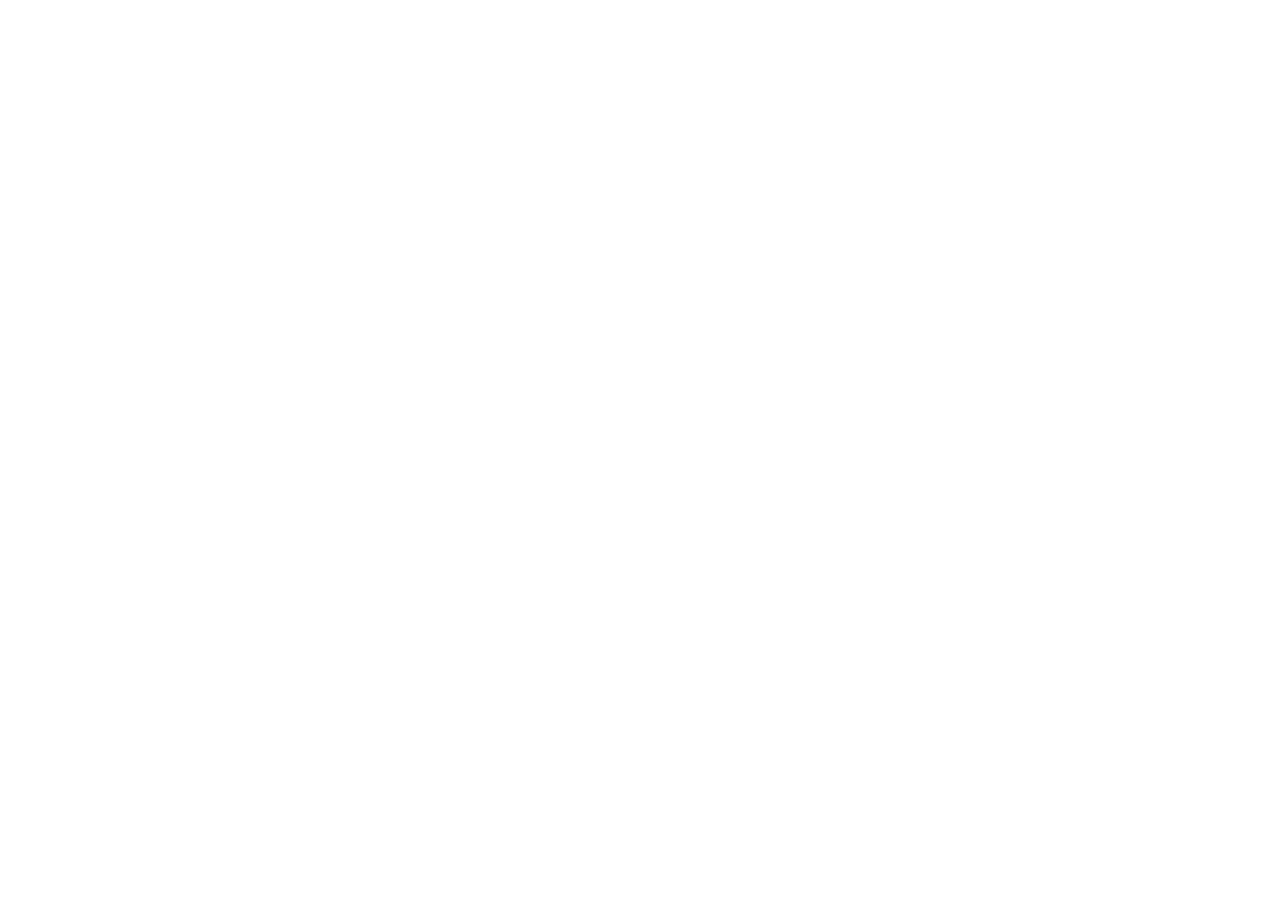
==== index.html @ d931a8e6 "Added some structure.." ====
<!DOCTYPE html>
<html lang="fi" dir="ltr">
<head>
    <meta charset="UTF-8">
    <meta name="viewport" content="width=device-width, initial-scale=1.0">
    <title>Celestial Stars Cheer Team</title>
</head>
<body>
    <main class="grid-main">

      <header class="grid-pic">
      </header>

      <nav class="grid-nav">
      </nav>

      <section class="grid-content">
      </section>

      <footer class="grid-footer">
      </footer>

    </main>
</body>
</html>
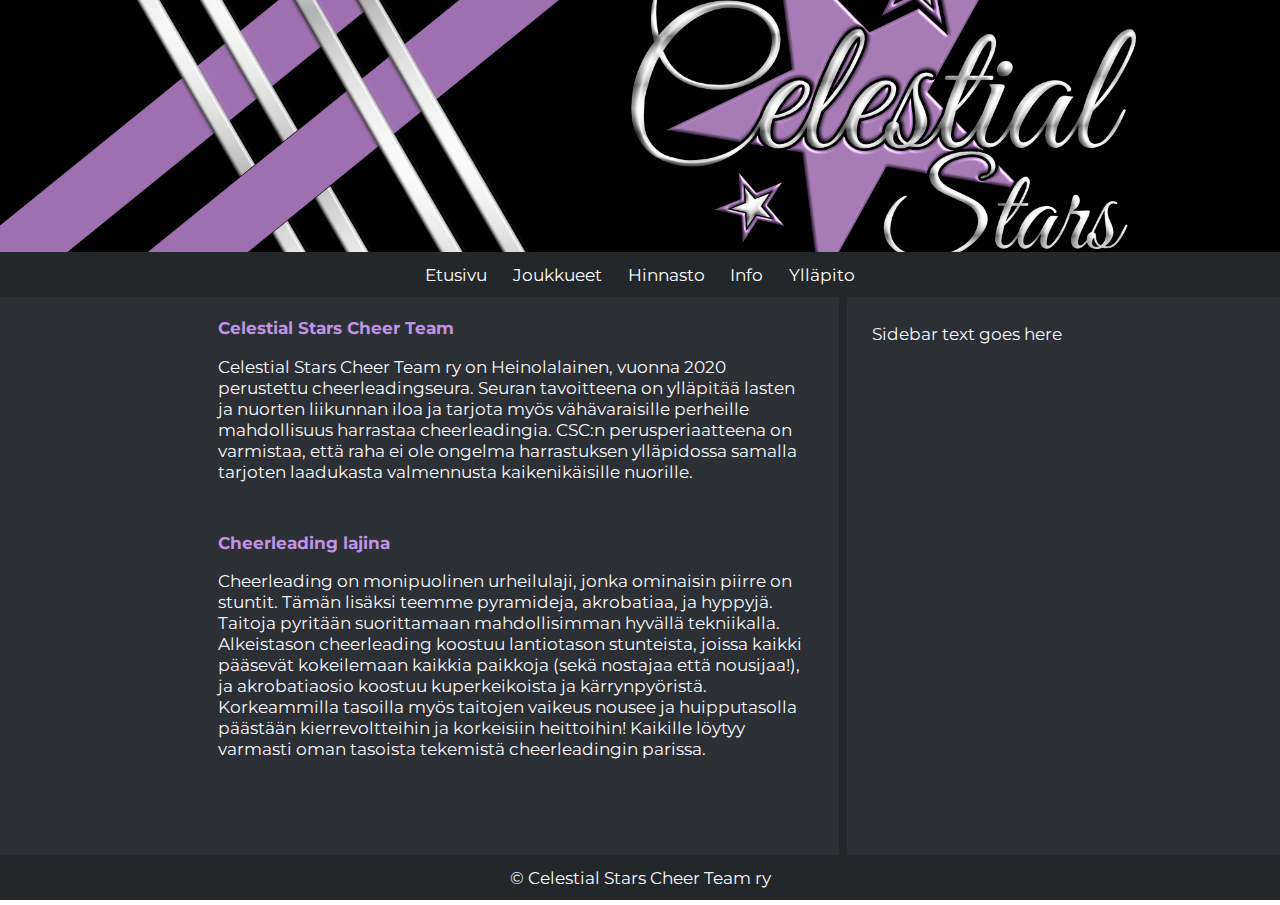
==== commit fd2700a7: "Added literally the whole website" ====
--- a/index.html
+++ b/index.html
@@ -4,20 +4,46 @@
     <meta charset="UTF-8">
     <meta name="viewport" content="width=device-width, initial-scale=1.0">
     <title>Celestial Stars Cheer Team</title>
+    <link rel="stylesheet" type="text/css" href="styles.css">
+    <link href="https://fonts.googleapis.com/css2?family=Montserrat&display=swap" rel="stylesheet">
 </head>
 <body>
     <main class="grid-main">
 
-      <header class="grid-pic">
-      </header>
+      <header class="grid-pic"></header>
 
       <nav class="grid-nav">
+        <a class="nav-link" href="index.html">Etusivu</a>
+        <a class="nav-link" href="teams.html">Joukkueet</a>
+        <a class="nav-link" href="pricing.html">Hinnasto</a>
+        <a class="nav-link" href="info.html">Info</a>
+        <a class="nav-link" href="board.html">Ylläpito</a>
       </nav>
 
       <section class="grid-content">
+            <aside class="aside-left"></aside>
+            <aside class="aside-right"></aside>
+        <section class="center">
+            <article>
+                <h1>Celestial Stars Cheer Team</h1>
+                <p>Celestial Stars Cheer Team ry on Heinolalainen, vuonna 2020 perustettu cheerleadingseura. Seuran tavoitteena on ylläpitää lasten ja nuorten liikunnan iloa ja tarjota myös vähävaraisille perheille mahdollisuus harrastaa cheerleadingia. CSC:n perusperiaatteena on varmistaa, että raha ei ole ongelma harrastuksen ylläpidossa samalla tarjoten laadukasta valmennusta kaikenikäisille nuorille.</p>
+            </article>
+
+            <article>
+                <h1>Cheerleading lajina</h1>
+                <p>Cheerleading on monipuolinen urheilulaji, jonka ominaisin piirre on stuntit. Tämän lisäksi teemme pyramideja, akrobatiaa, ja hyppyjä. Taitoja pyritään suorittamaan mahdollisimman hyvällä tekniikalla. Alkeistason cheerleading koostuu lantiotason stunteista, joissa kaikki pääsevät kokeilemaan kaikkia paikkoja (sekä nostajaa että nousijaa!), ja akrobatiaosio koostuu kuperkeikoista ja kärrynpyöristä. Korkeammilla tasoilla myös taitojen vaikeus nousee ja huipputasolla päästään kierrevoltteihin ja korkeisiin heittoihin! Kaikille löytyy varmasti oman tasoista tekemistä cheerleadingin parissa.</p>
+            </article>
+
+            <div class="center-side-left">
+                <p>Sidebar text goes here</p>
+            </div>
+        </section>
       </section>
 
       <footer class="grid-footer">
+          <div class="footer">
+              <p>© Celestial Stars Cheer Team ry</p>
+          </div>
       </footer>
 
     </main>
--- a/styles.css
+++ b/styles.css
@@ -0,0 +1,138 @@
+/*
+Accent color: #BF94E4
+Background: #2C2F33
+Navbar: #23272A
+Text: #F8F8FF
+*/
+* {
+    box-sizing: border-box;
+    font-family: 'Montserrat', sans-serif;
+    font-size: 1.9vh;
+    color: #F8F8FF;
+}
+body {
+    margin: 0;
+}
+.grid-main {
+    display: grid;
+    grid-template-columns: 100%;
+    grid-template-rows: 28vh 5vh auto 5vh;
+    background-color: #2C2F33;
+    height: 100vh;
+}
+h1, h2, a {
+    color: #BF94E4;
+}
+/* Header pic */
+.grid-pic {
+    align-content: center;
+    background-image: url(assets/header.png);
+    background-size: cover;
+    background-position: center;
+    grid-row: 1;
+    display: grid;
+    text-align: center;
+}
+/* Navbar */
+.grid-nav {
+    align-content: center;
+    background: #23272A;
+    display: grid;
+    grid-row: 2;
+    grid-template-columns: auto auto auto auto auto;
+    justify-content: center;
+    text-align: center;
+}
+.nav-link {
+    color: #FFFFFF;
+    display: grid;
+    padding: 0 1vw;
+    text-decoration: none;
+    height: 100%;
+    width: 100%;
+}
+.nav-link:hover {
+    color: #BF94E4;
+}
+/* Content grid */
+.grid-content {
+    display: grid;
+    grid-row: 3;
+    grid-template-columns: 15% 70% 15%;
+    grid-template-rows: auto;
+    grid-auto-flow: column;
+    background-color: #2C2F33;
+}
+.aside-left {
+    grid-column: 1;
+    grid-row: 1 / 6;
+}
+.aside-right {
+    grid-column: 3;
+    grid-row: 1 / 6;
+}
+.center {
+    display: grid;
+    grid-column: 2;
+    grid-row: 1 / 6;
+    grid-template-columns: auto 3fr auto;
+    grid-template-rows: auto;
+}
+.center article {
+    grid-column: 2;
+    padding: 1vh 2vw;
+    text-align: left;
+}
+.center-side-right {
+    border-right: 0.5em solid #23272A;
+    grid-column: 1;
+    grid-row: 1 / 20;
+    padding: 1vh 2vw;
+    text-align: left;
+}
+.center-side-left {
+    border-left: 0.5em solid #23272A;
+    grid-column: 3;
+    grid-row: 1 / 20;
+    padding: 1vh 2vw;
+    text-align: left;
+}
+dt a, dd a {
+    text-decoration: none;
+}
+/* Footer */
+.grid-footer {
+    align-content: center;
+    background-color: #23272A;
+    display: grid;
+    grid-row: 4;
+    text-align: center;
+    text-decoration: none;
+}
+/* Media queries */
+@media only screen and (orientation: portrait) and (max-width: 425px) {
+    .grid-content {
+        grid-template-columns: 15% 70% 15%;
+    }
+    .center-side-left {
+        display: none;
+    }
+    .center-side-right {
+        display: none;
+    }
+}
+@media only screen and (orientation: landscape) and (min-width: 768px) {
+    .grid-content {
+        grid-template-columns: 15% 70% 15%;
+     }
+}
+@media only screen and (orientation: landscape) and (min-width: 1024px) {
+    .grid-content {
+        grid-template-columns: 15% 70% 15%;
+    }
+}
+@media only screen and (orientation: landscape) and (min-width: 1440px) {
+    .grid-content {
+        grid-template-columns: 25% 50% 25%;
+    }
+}
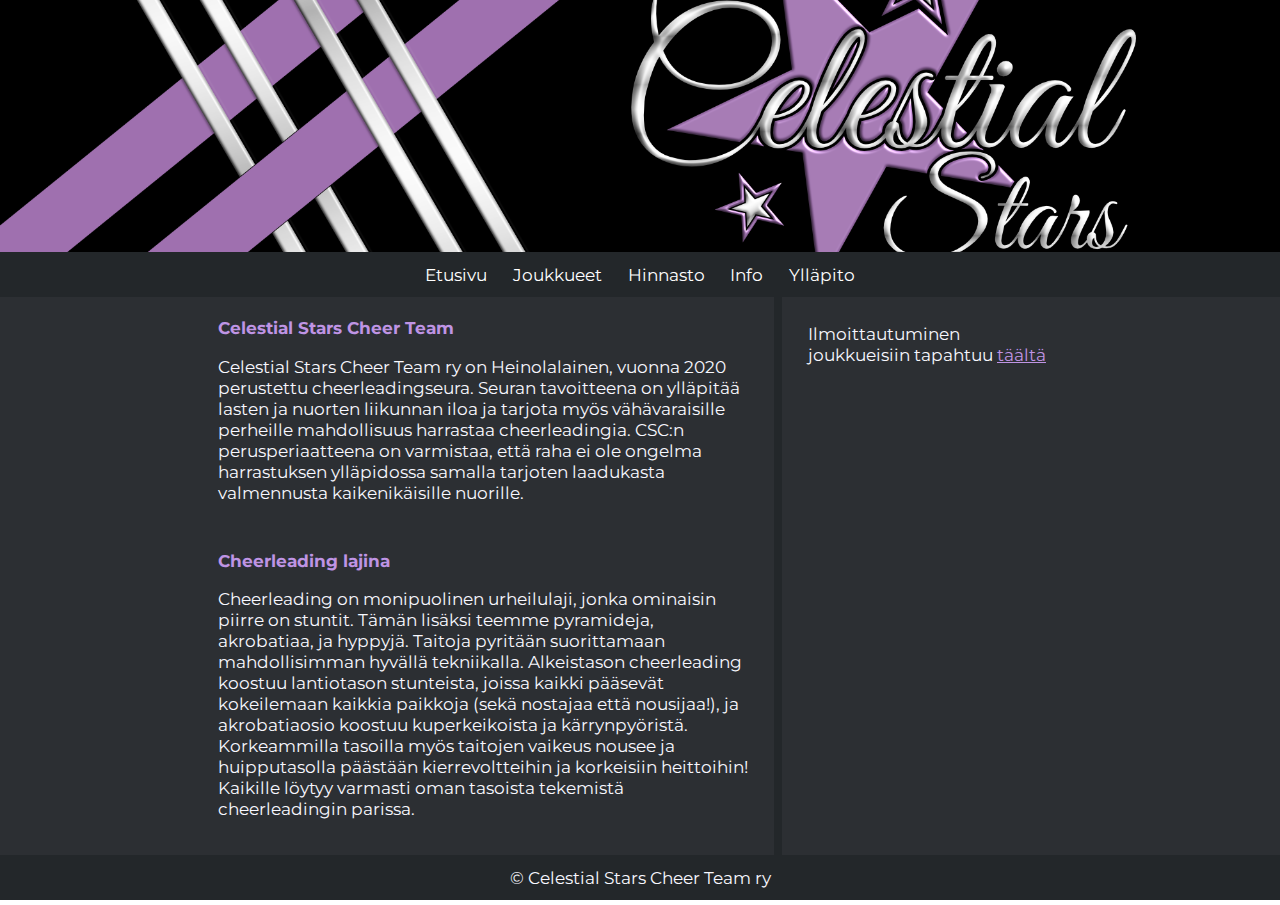
==== commit b4c9180b: "Added a link to front page side panel" ====
--- a/index.html
+++ b/index.html
@@ -35,7 +35,7 @@
             </article>
 
             <div class="center-side-left">
-                <p>Sidebar text goes here</p>
+                <p>Ilmoittautuminen joukkueisiin tapahtuu <a href="https://www.flomembers.com/celestial-stars/members/application/createApplication?_lang=fi">täältä</a></p>
             </div>
         </section>
       </section>
--- a/styles.css
+++ b/styles.css
@@ -75,7 +75,7 @@
     display: grid;
     grid-column: 2;
     grid-row: 1 / 6;
-    grid-template-columns: auto 3fr auto;
+    grid-template-columns: auto 65% auto;
     grid-template-rows: auto;
 }
 .center article {
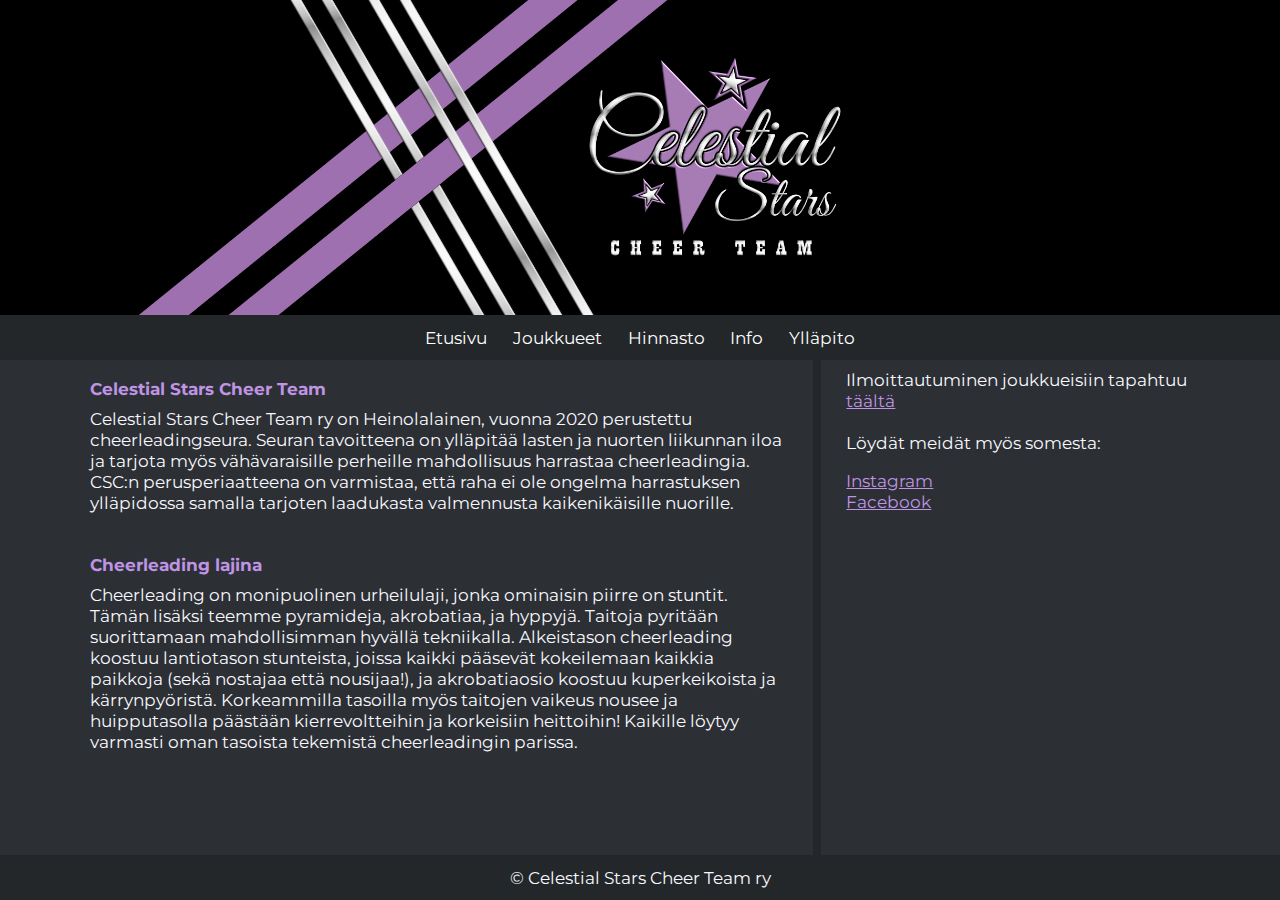
==== commit 33a3d650: "Added links to front page" ====
--- a/index.html
+++ b/index.html
@@ -36,6 +36,12 @@
 
             <div class="center-side-left">
                 <p>Ilmoittautuminen joukkueisiin tapahtuu <a href="https://www.flomembers.com/celestial-stars/members/application/createApplication?_lang=fi">täältä</a></p>
+                <p><br>Löydät meidät myös somesta:
+                    <dl>
+                        <dl><a href="https://www.instagram.com/celestialstarscheerteam/">Instagram</a></dl>
+                        <dl><a href="https://www.facebook.com/celestialstarscheerteam/">Facebook</a></dl>
+                    </dl>
+                </p>
             </div>
         </section>
       </section>
--- a/styles.css
+++ b/styles.css
@@ -13,15 +13,26 @@
 body {
     margin: 0;
 }
+h1, h2, h3 {
+    color: #BF94E4;
+    margin: 0 0 1vh;
+}
+a {
+    color: #BF94E4;
+}
+p {
+    margin: 0;
+}
+dt {
+    margin: 1vh 0;
+}
+/* Main grid */
 .grid-main {
     display: grid;
     grid-template-columns: 100%;
-    grid-template-rows: 28vh 5vh auto 5vh;
-    background-color: #2C2F33;
+    grid-template-rows: 35vh 5vh auto 5vh;
+    background-color: #23272A;
     height: 100vh;
-}
-h1, h2, a {
-    color: #BF94E4;
 }
 /* Header pic */
 .grid-pic {
@@ -32,6 +43,7 @@
     grid-row: 1;
     display: grid;
     text-align: center;
+    background-color: #23272A;
 }
 /* Navbar */
 .grid-nav {
@@ -77,10 +89,11 @@
     grid-row: 1 / 6;
     grid-template-columns: auto 65% auto;
     grid-template-rows: auto;
+    background-color: #2C2F33;
 }
 .center article {
     grid-column: 2;
-    padding: 1vh 2vw;
+    padding: 2vh 2vw;
     text-align: left;
 }
 .center-side-right {
@@ -109,26 +122,26 @@
     text-align: center;
     text-decoration: none;
 }
+footer div {
+    background-color: #23272A;
+}
 /* Media queries */
 @media only screen and (orientation: portrait) and (max-width: 425px) {
     .grid-content {
-        grid-template-columns: 15% 70% 15%;
+        grid-template-columns: 0% 100% 0%;
     }
-    .center-side-left {
-        display: none;
-    }
-    .center-side-right {
+    .center-side-left, .center-side-right {
         display: none;
     }
 }
-@media only screen and (orientation: landscape) and (min-width: 768px) {
+@media only screen and (min-width: 768px) {
     .grid-content {
-        grid-template-columns: 15% 70% 15%;
+        grid-template-columns: 5% 90% 5%;
      }
 }
 @media only screen and (orientation: landscape) and (min-width: 1024px) {
     .grid-content {
-        grid-template-columns: 15% 70% 15%;
+        grid-template-columns: 5% 90% 5%;
     }
 }
 @media only screen and (orientation: landscape) and (min-width: 1440px) {
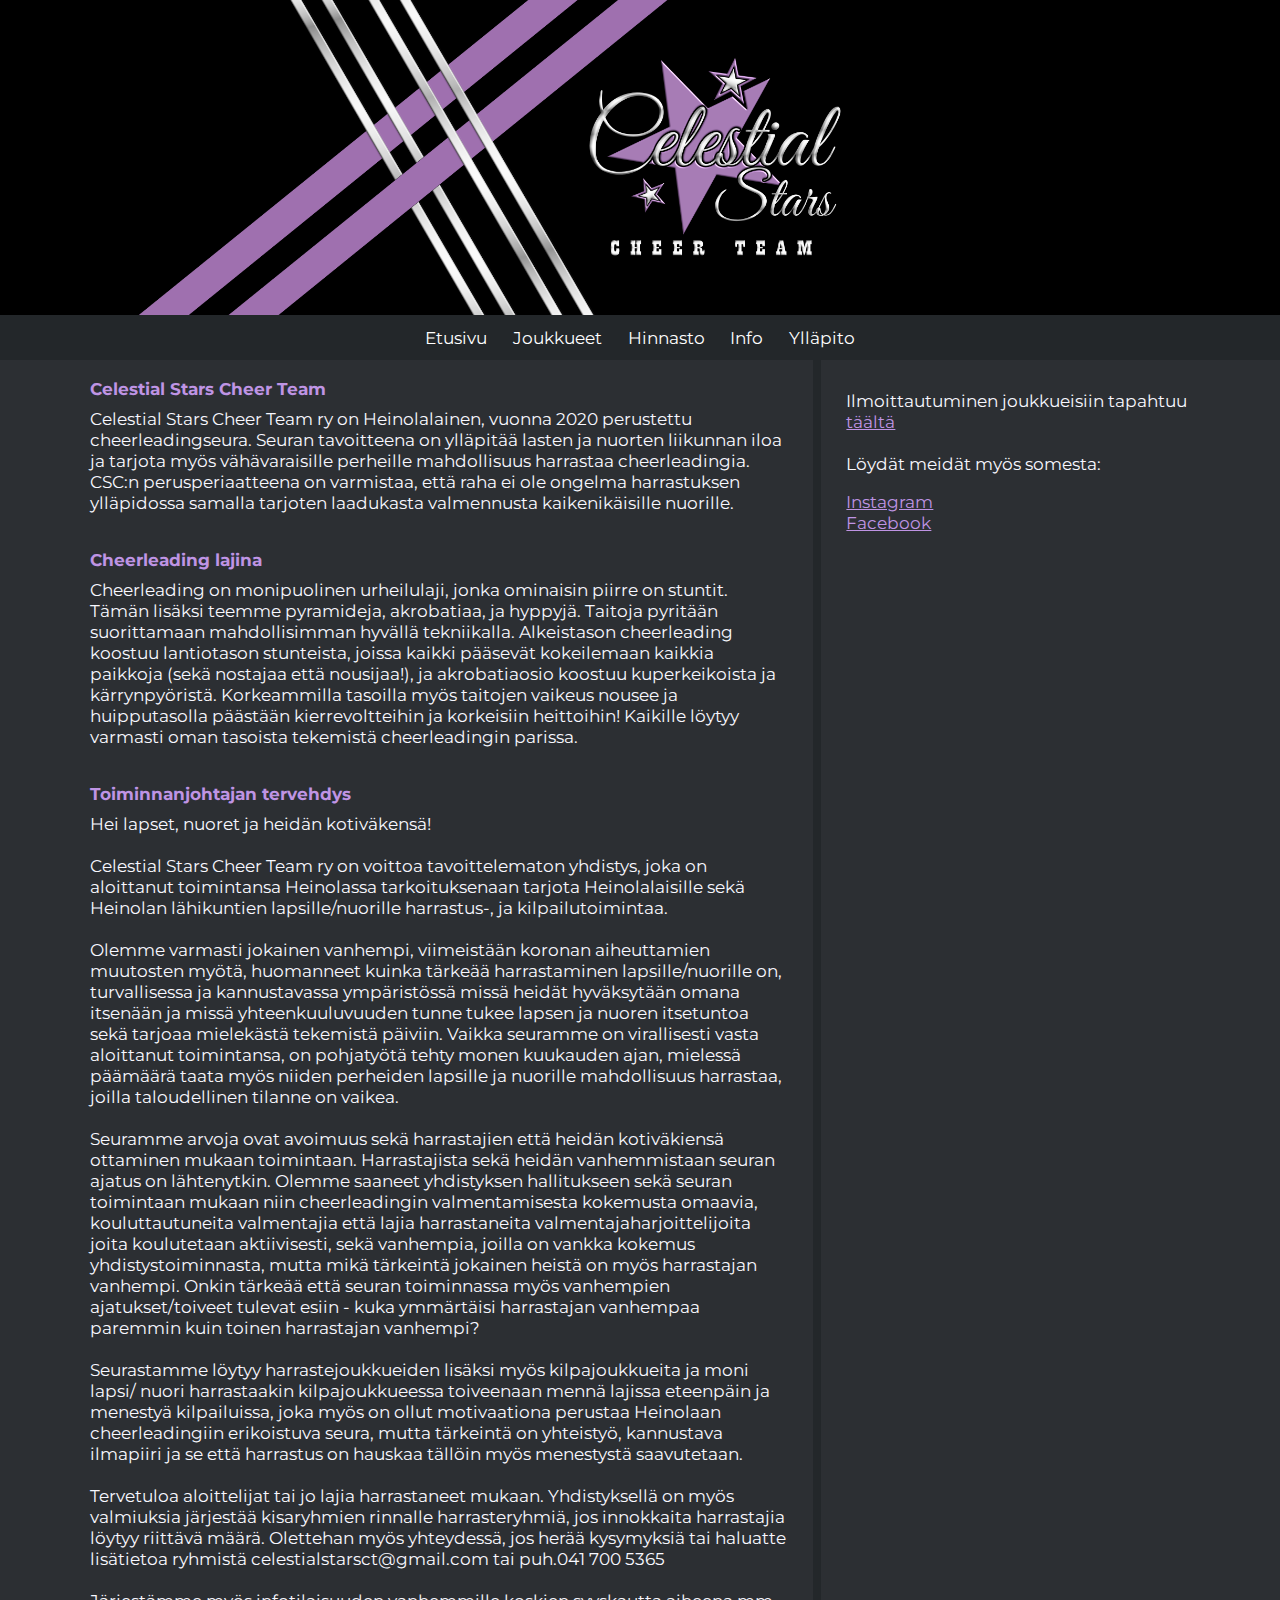
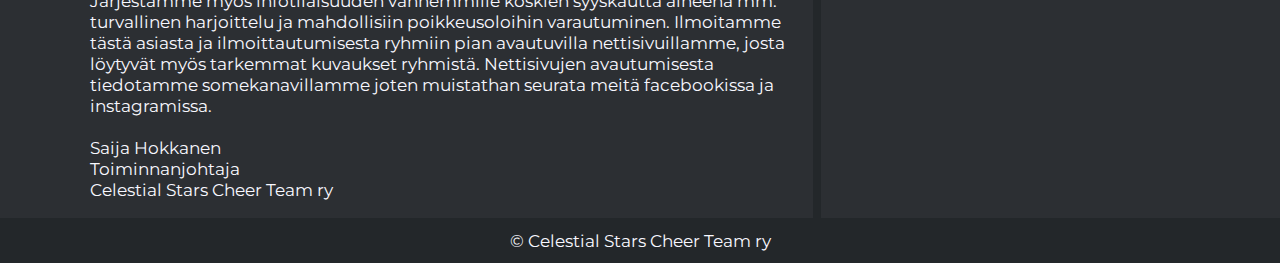
==== commit 901f37f0: "Greetings, fellows" ====
--- a/index.html
+++ b/index.html
@@ -34,8 +34,27 @@
                 <p>Cheerleading on monipuolinen urheilulaji, jonka ominaisin piirre on stuntit. Tämän lisäksi teemme pyramideja, akrobatiaa, ja hyppyjä. Taitoja pyritään suorittamaan mahdollisimman hyvällä tekniikalla. Alkeistason cheerleading koostuu lantiotason stunteista, joissa kaikki pääsevät kokeilemaan kaikkia paikkoja (sekä nostajaa että nousijaa!), ja akrobatiaosio koostuu kuperkeikoista ja kärrynpyöristä. Korkeammilla tasoilla myös taitojen vaikeus nousee ja huipputasolla päästään kierrevoltteihin ja korkeisiin heittoihin! Kaikille löytyy varmasti oman tasoista tekemistä cheerleadingin parissa.</p>
             </article>
 
+            <article>
+                <h1>Toiminnanjohtajan tervehdys</h1>
+                <p>Hei lapset, nuoret ja heidän kotiväkensä!
+                  <br><br>Celestial Stars Cheer Team ry on voittoa tavoittelematon yhdistys, joka on aloittanut toimintansa Heinolassa tarkoituksenaan tarjota Heinolalaisille sekä Heinolan lähikuntien lapsille/nuorille harrastus-, ja kilpailutoimintaa.
+                </p>
+                <p><br>Olemme varmasti jokainen vanhempi, viimeistään koronan aiheuttamien muutosten myötä, huomanneet kuinka tärkeää harrastaminen lapsille/nuorille on, turvallisessa ja kannustavassa ympäristössä missä heidät hyväksytään omana itsenään ja missä yhteenkuuluvuuden tunne tukee lapsen ja nuoren itsetuntoa sekä tarjoaa mielekästä tekemistä päiviin. Vaikka seuramme on virallisesti vasta aloittanut toimintansa, on pohjatyötä tehty monen kuukauden ajan, mielessä päämäärä taata myös niiden perheiden lapsille ja nuorille mahdollisuus harrastaa, joilla taloudellinen tilanne on vaikea.
+                </p>
+                <p><br>Seuramme arvoja ovat avoimuus sekä harrastajien että heidän kotiväkiensä ottaminen mukaan toimintaan. Harrastajista sekä heidän vanhemmistaan seuran ajatus on lähtenytkin. Olemme saaneet yhdistyksen hallitukseen sekä seuran toimintaan mukaan niin cheerleadingin valmentamisesta kokemusta omaavia, kouluttautuneita valmentajia että lajia harrastaneita valmentajaharjoittelijoita joita koulutetaan aktiivisesti, sekä vanhempia, joilla on vankka kokemus yhdistystoiminnasta, mutta mikä tärkeintä jokainen heistä on myös harrastajan vanhempi. Onkin tärkeää että seuran toiminnassa myös vanhempien ajatukset/toiveet tulevat esiin - kuka ymmärtäisi harrastajan vanhempaa paremmin kuin toinen harrastajan vanhempi?
+                </p>
+                <p><br>Seurastamme löytyy harrastejoukkueiden lisäksi myös kilpajoukkueita ja moni lapsi/ nuori harrastaakin kilpajoukkueessa toiveenaan mennä lajissa eteenpäin ja menestyä kilpailuissa, joka myös on ollut motivaationa perustaa Heinolaan cheerleadingiin erikoistuva seura, mutta tärkeintä on yhteistyö, kannustava ilmapiiri ja se että harrastus on hauskaa tällöin myös menestystä saavutetaan.
+                </p>
+                <p><br>Tervetuloa aloittelijat tai jo lajia harrastaneet mukaan. Yhdistyksellä on myös valmiuksia järjestää kisaryhmien rinnalle harrasteryhmiä, jos innokkaita harrastajia löytyy riittävä määrä. Olettehan myös yhteydessä, jos herää kysymyksiä tai haluatte lisätietoa ryhmistä celestialstarsct@gmail.com tai puh.041 700 5365
+                </p>
+                <p><br>Järjestämme myös infotilaisuuden vanhemmille koskien syyskautta aiheena mm. turvallinen harjoittelu ja mahdollisiin poikkeusoloihin varautuminen. Ilmoitamme tästä asiasta ja ilmoittautumisesta ryhmiin pian avautuvilla nettisivuillamme, josta löytyvät myös tarkemmat kuvaukset ryhmistä. Nettisivujen avautumisesta tiedotamme somekanavillamme joten muistathan seurata meitä facebookissa ja instagramissa.
+                </p>
+                <p><br>Saija Hokkanen <br> Toiminnanjohtaja <br> Celestial Stars Cheer Team ry
+                </p>
+            </article>
+
             <div class="center-side-left">
-                <p>Ilmoittautuminen joukkueisiin tapahtuu <a href="https://www.flomembers.com/celestial-stars/members/application/createApplication?_lang=fi">täältä</a></p>
+                <p><br>Ilmoittautuminen joukkueisiin tapahtuu <a href="https://www.flomembers.com/celestial-stars/members/application/createApplication?_lang=fi">täältä</a></p>
                 <p><br>Löydät meidät myös somesta:
                     <dl>
                         <dl><a href="https://www.instagram.com/celestialstarscheerteam/">Instagram</a></dl>
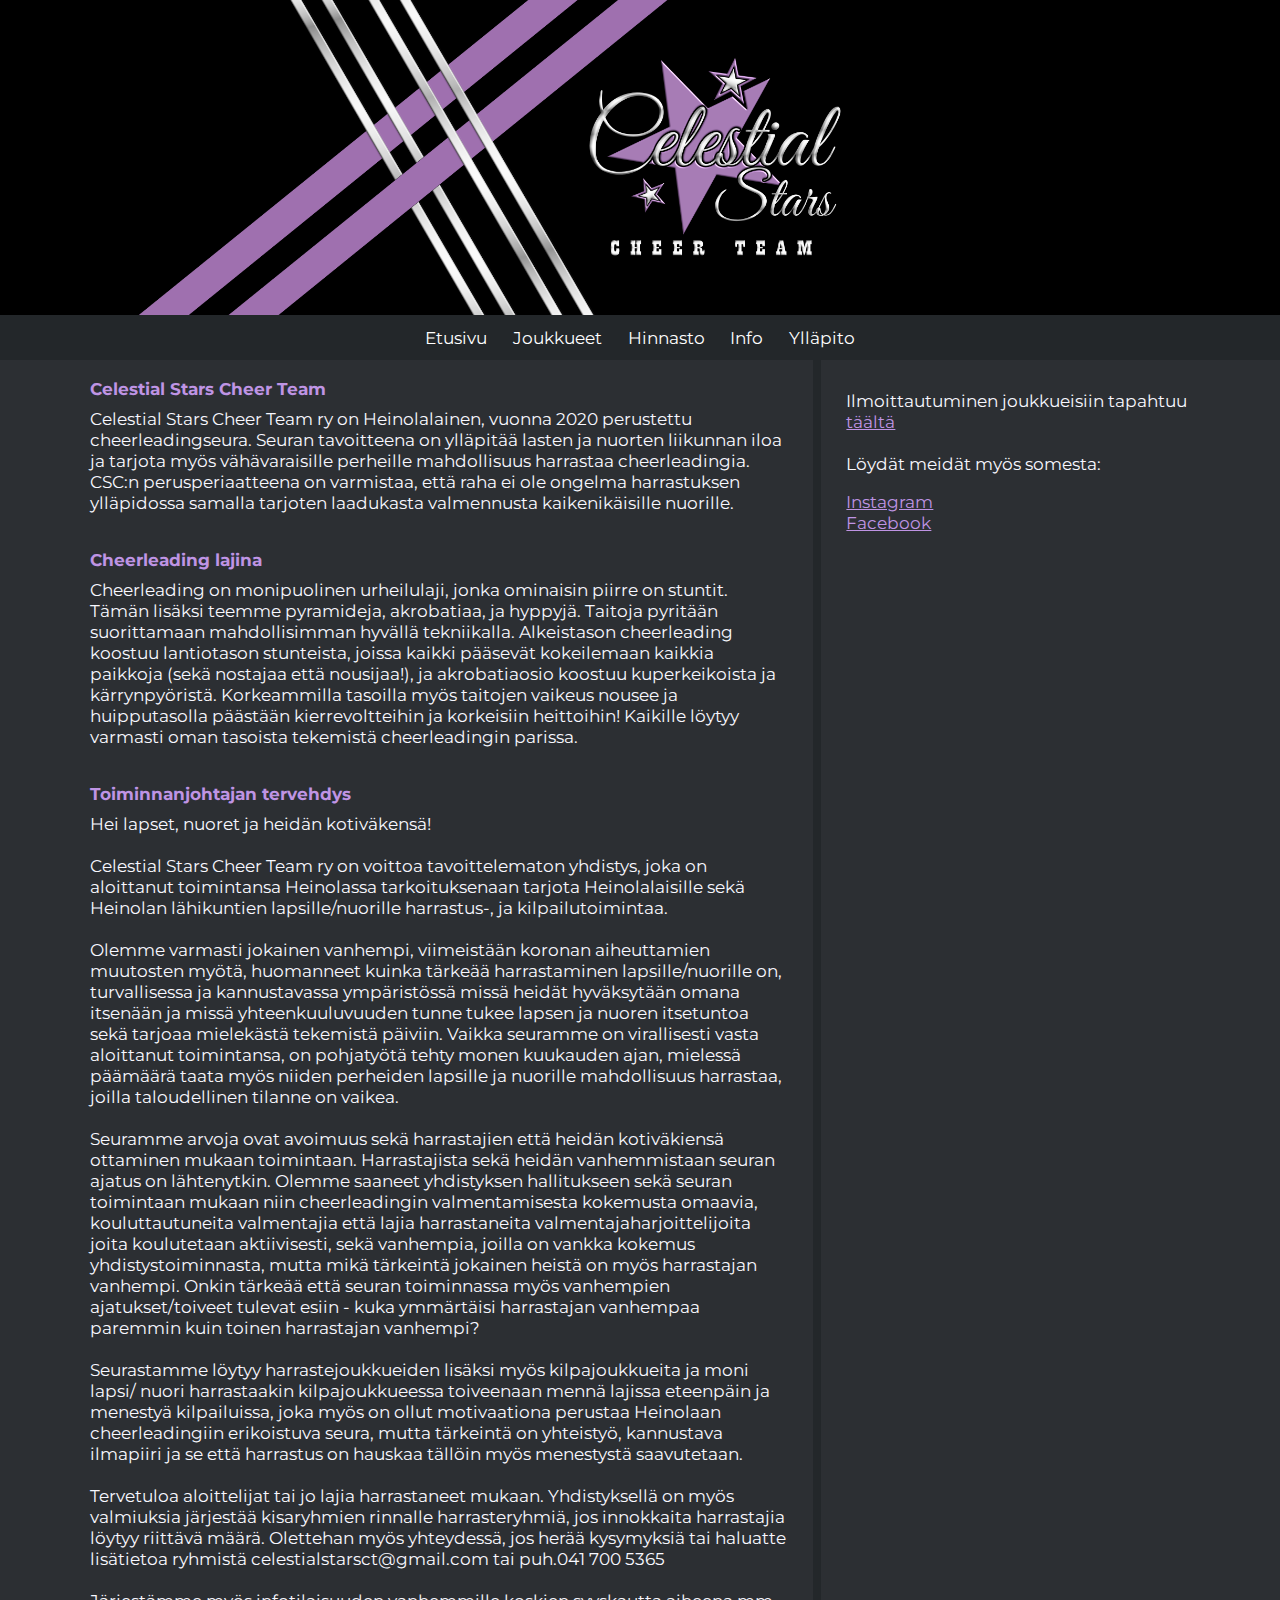
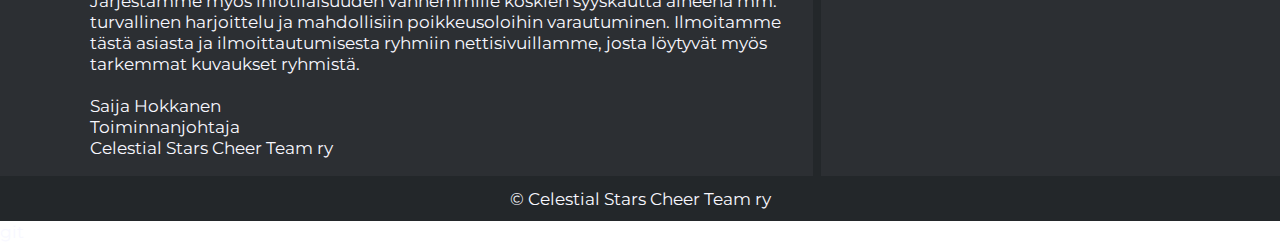
==== commit 7620db97: "Fixed typos and brainfarts" ====
--- a/index.html
+++ b/index.html
@@ -19,35 +19,55 @@
         <a class="nav-link" href="info.html">Info</a>
         <a class="nav-link" href="board.html">Ylläpito</a>
       </nav>
-
+git
       <section class="grid-content">
             <aside class="aside-left"></aside>
             <aside class="aside-right"></aside>
         <section class="center">
             <article>
                 <h1>Celestial Stars Cheer Team</h1>
-                <p>Celestial Stars Cheer Team ry on Heinolalainen, vuonna 2020 perustettu cheerleadingseura. Seuran tavoitteena on ylläpitää lasten ja nuorten liikunnan iloa ja tarjota myös vähävaraisille perheille mahdollisuus harrastaa cheerleadingia. CSC:n perusperiaatteena on varmistaa, että raha ei ole ongelma harrastuksen ylläpidossa samalla tarjoten laadukasta valmennusta kaikenikäisille nuorille.</p>
+                <p>Celestial Stars Cheer Team ry on Heinolalainen, vuonna 2020 perustettu cheerleadingseura. Seuran tavoitteena on ylläpitää lasten ja nuorten
+                  liikunnan iloa ja tarjota myös vähävaraisille perheille mahdollisuus harrastaa cheerleadingia. CSC:n perusperiaatteena on varmistaa, että raha ei
+                  ole ongelma harrastuksen ylläpidossa samalla tarjoten laadukasta valmennusta kaikenikäisille nuorille.</p>
             </article>
 
             <article>
                 <h1>Cheerleading lajina</h1>
-                <p>Cheerleading on monipuolinen urheilulaji, jonka ominaisin piirre on stuntit. Tämän lisäksi teemme pyramideja, akrobatiaa, ja hyppyjä. Taitoja pyritään suorittamaan mahdollisimman hyvällä tekniikalla. Alkeistason cheerleading koostuu lantiotason stunteista, joissa kaikki pääsevät kokeilemaan kaikkia paikkoja (sekä nostajaa että nousijaa!), ja akrobatiaosio koostuu kuperkeikoista ja kärrynpyöristä. Korkeammilla tasoilla myös taitojen vaikeus nousee ja huipputasolla päästään kierrevoltteihin ja korkeisiin heittoihin! Kaikille löytyy varmasti oman tasoista tekemistä cheerleadingin parissa.</p>
+                <p>Cheerleading on monipuolinen urheilulaji, jonka ominaisin piirre on stuntit. Tämän lisäksi teemme pyramideja, akrobatiaa, ja hyppyjä.
+                  Taitoja pyritään suorittamaan mahdollisimman hyvällä tekniikalla. Alkeistason cheerleading koostuu lantiotason stunteista, joissa kaikki pääsevät
+                  kokeilemaan kaikkia paikkoja (sekä nostajaa että nousijaa!), ja akrobatiaosio koostuu kuperkeikoista ja kärrynpyöristä. Korkeammilla tasoilla myös
+                  taitojen vaikeus nousee ja huipputasolla päästään kierrevoltteihin ja korkeisiin heittoihin! Kaikille löytyy varmasti oman tasoista tekemistä
+                  cheerleadingin parissa.</p>
             </article>
 
             <article>
                 <h1>Toiminnanjohtajan tervehdys</h1>
                 <p>Hei lapset, nuoret ja heidän kotiväkensä!
-                  <br><br>Celestial Stars Cheer Team ry on voittoa tavoittelematon yhdistys, joka on aloittanut toimintansa Heinolassa tarkoituksenaan tarjota Heinolalaisille sekä Heinolan lähikuntien lapsille/nuorille harrastus-, ja kilpailutoimintaa.
+                  <br><br>Celestial Stars Cheer Team ry on voittoa tavoittelematon yhdistys, joka on aloittanut toimintansa Heinolassa tarkoituksenaan tarjota
+                  Heinolalaisille sekä Heinolan lähikuntien lapsille/nuorille harrastus-, ja kilpailutoimintaa.
                 </p>
-                <p><br>Olemme varmasti jokainen vanhempi, viimeistään koronan aiheuttamien muutosten myötä, huomanneet kuinka tärkeää harrastaminen lapsille/nuorille on, turvallisessa ja kannustavassa ympäristössä missä heidät hyväksytään omana itsenään ja missä yhteenkuuluvuuden tunne tukee lapsen ja nuoren itsetuntoa sekä tarjoaa mielekästä tekemistä päiviin. Vaikka seuramme on virallisesti vasta aloittanut toimintansa, on pohjatyötä tehty monen kuukauden ajan, mielessä päämäärä taata myös niiden perheiden lapsille ja nuorille mahdollisuus harrastaa, joilla taloudellinen tilanne on vaikea.
+                <p><br>Olemme varmasti jokainen vanhempi, viimeistään koronan aiheuttamien muutosten myötä, huomanneet kuinka tärkeää harrastaminen lapsille/nuorille
+                   on, turvallisessa ja kannustavassa ympäristössä missä heidät hyväksytään omana itsenään ja missä yhteenkuuluvuuden tunne tukee lapsen ja nuoren
+                   itsetuntoa sekä tarjoaa mielekästä tekemistä päiviin. Vaikka seuramme on virallisesti vasta aloittanut toimintansa, on pohjatyötä tehty monen
+                   kuukauden ajan, mielessä päämäärä taata myös niiden perheiden lapsille ja nuorille mahdollisuus harrastaa, joilla taloudellinen tilanne on vaikea.
                 </p>
-                <p><br>Seuramme arvoja ovat avoimuus sekä harrastajien että heidän kotiväkiensä ottaminen mukaan toimintaan. Harrastajista sekä heidän vanhemmistaan seuran ajatus on lähtenytkin. Olemme saaneet yhdistyksen hallitukseen sekä seuran toimintaan mukaan niin cheerleadingin valmentamisesta kokemusta omaavia, kouluttautuneita valmentajia että lajia harrastaneita valmentajaharjoittelijoita joita koulutetaan aktiivisesti, sekä vanhempia, joilla on vankka kokemus yhdistystoiminnasta, mutta mikä tärkeintä jokainen heistä on myös harrastajan vanhempi. Onkin tärkeää että seuran toiminnassa myös vanhempien ajatukset/toiveet tulevat esiin - kuka ymmärtäisi harrastajan vanhempaa paremmin kuin toinen harrastajan vanhempi?
+                <p><br>Seuramme arvoja ovat avoimuus sekä harrastajien että heidän kotiväkiensä ottaminen mukaan toimintaan. Harrastajista sekä heidän vanhemmistaan
+                  seuran ajatus on lähtenytkin. Olemme saaneet yhdistyksen hallitukseen sekä seuran toimintaan mukaan niin cheerleadingin valmentamisesta kokemusta
+                  omaavia, kouluttautuneita valmentajia että lajia harrastaneita valmentajaharjoittelijoita joita koulutetaan aktiivisesti, sekä vanhempia, joilla
+                  on vankka kokemus yhdistystoiminnasta, mutta mikä tärkeintä jokainen heistä on myös harrastajan vanhempi. Onkin tärkeää että seuran toiminnassa
+                  myös vanhempien ajatukset/toiveet tulevat esiin - kuka ymmärtäisi harrastajan vanhempaa paremmin kuin toinen harrastajan vanhempi?
                 </p>
-                <p><br>Seurastamme löytyy harrastejoukkueiden lisäksi myös kilpajoukkueita ja moni lapsi/ nuori harrastaakin kilpajoukkueessa toiveenaan mennä lajissa eteenpäin ja menestyä kilpailuissa, joka myös on ollut motivaationa perustaa Heinolaan cheerleadingiin erikoistuva seura, mutta tärkeintä on yhteistyö, kannustava ilmapiiri ja se että harrastus on hauskaa tällöin myös menestystä saavutetaan.
+                <p><br>Seurastamme löytyy harrastejoukkueiden lisäksi myös kilpajoukkueita ja moni lapsi/ nuori harrastaakin kilpajoukkueessa toiveenaan mennä
+                  lajissa eteenpäin ja menestyä kilpailuissa, joka myös on ollut motivaationa perustaa Heinolaan cheerleadingiin erikoistuva seura, mutta tärkeintä
+                  on yhteistyö, kannustava ilmapiiri ja se että harrastus on hauskaa tällöin myös menestystä saavutetaan.
                 </p>
-                <p><br>Tervetuloa aloittelijat tai jo lajia harrastaneet mukaan. Yhdistyksellä on myös valmiuksia järjestää kisaryhmien rinnalle harrasteryhmiä, jos innokkaita harrastajia löytyy riittävä määrä. Olettehan myös yhteydessä, jos herää kysymyksiä tai haluatte lisätietoa ryhmistä celestialstarsct@gmail.com tai puh.041 700 5365
+                <p><br>Tervetuloa aloittelijat tai jo lajia harrastaneet mukaan. Yhdistyksellä on myös valmiuksia järjestää kisaryhmien rinnalle harrasteryhmiä,
+                  jos innokkaita harrastajia löytyy riittävä määrä. Olettehan myös yhteydessä, jos herää kysymyksiä tai haluatte lisätietoa ryhmistä
+                  celestialstarsct@gmail.com tai puh.041 700 5365
                 </p>
-                <p><br>Järjestämme myös infotilaisuuden vanhemmille koskien syyskautta aiheena mm. turvallinen harjoittelu ja mahdollisiin poikkeusoloihin varautuminen. Ilmoitamme tästä asiasta ja ilmoittautumisesta ryhmiin pian avautuvilla nettisivuillamme, josta löytyvät myös tarkemmat kuvaukset ryhmistä. Nettisivujen avautumisesta tiedotamme somekanavillamme joten muistathan seurata meitä facebookissa ja instagramissa.
+                <p><br>Järjestämme myös infotilaisuuden vanhemmille koskien syyskautta aiheena mm. turvallinen harjoittelu ja mahdollisiin poikkeusoloihin
+                  varautuminen. Ilmoitamme tästä asiasta ja ilmoittautumisesta ryhmiin nettisivuillamme, josta löytyvät myös tarkemmat
+                  kuvaukset ryhmistä.
                 </p>
                 <p><br>Saija Hokkanen <br> Toiminnanjohtaja <br> Celestial Stars Cheer Team ry
                 </p>
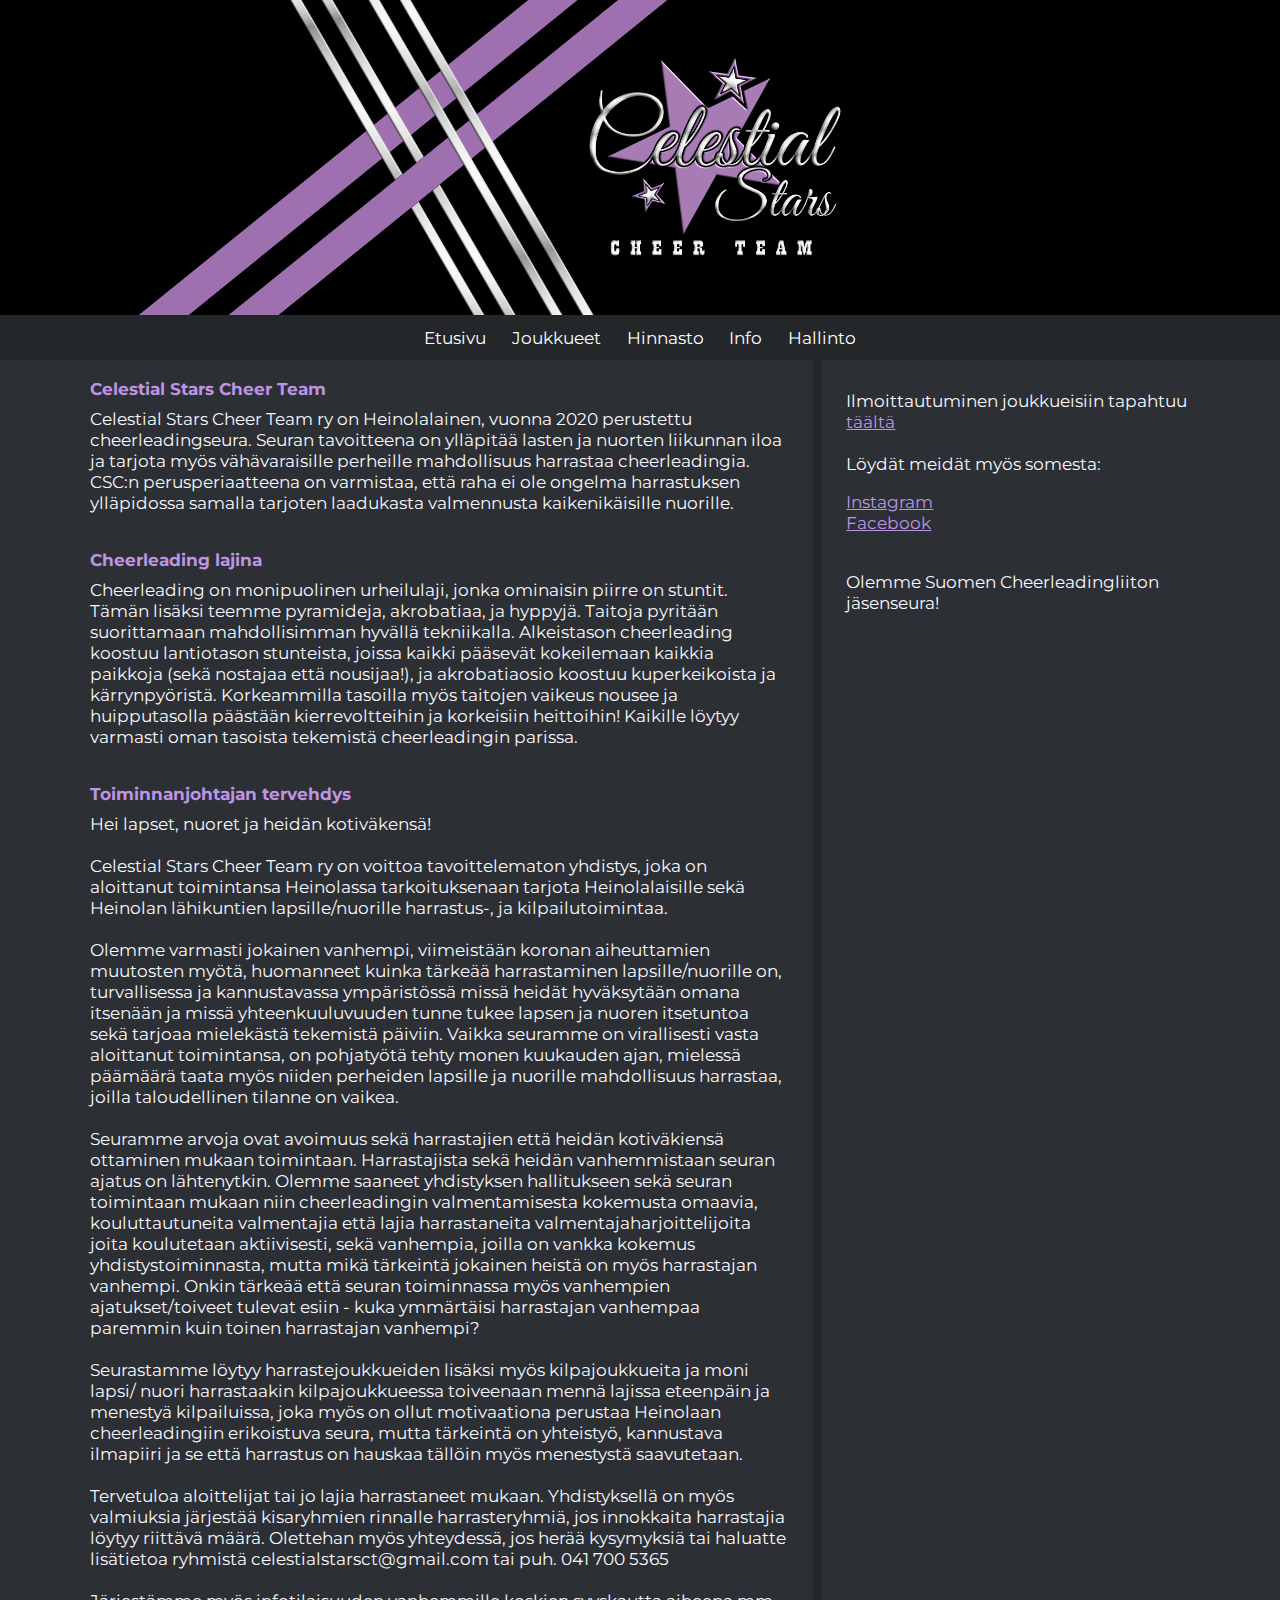
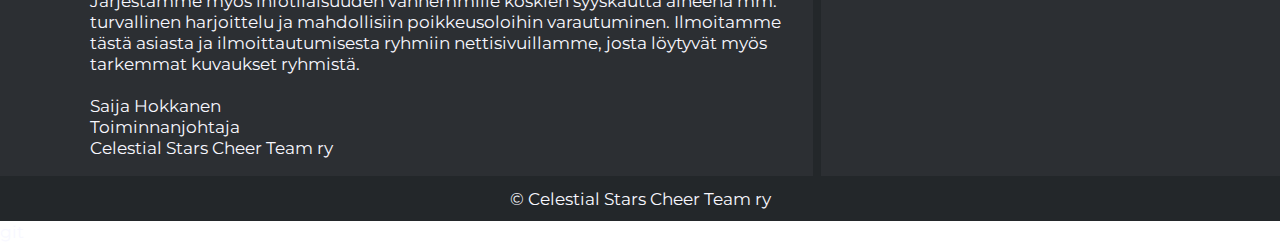
==== commit f774393e: "Practice times, coaches, etc small information updates!" ====
--- a/index.html
+++ b/index.html
@@ -17,7 +17,7 @@
         <a class="nav-link" href="teams.html">Joukkueet</a>
         <a class="nav-link" href="pricing.html">Hinnasto</a>
         <a class="nav-link" href="info.html">Info</a>
-        <a class="nav-link" href="board.html">Ylläpito</a>
+        <a class="nav-link" href="board.html">Hallinto</a>
       </nav>
 git
       <section class="grid-content">
@@ -63,7 +63,7 @@
                 </p>
                 <p><br>Tervetuloa aloittelijat tai jo lajia harrastaneet mukaan. Yhdistyksellä on myös valmiuksia järjestää kisaryhmien rinnalle harrasteryhmiä,
                   jos innokkaita harrastajia löytyy riittävä määrä. Olettehan myös yhteydessä, jos herää kysymyksiä tai haluatte lisätietoa ryhmistä
-                  celestialstarsct@gmail.com tai puh.041 700 5365
+                  celestialstarsct@gmail.com tai puh. 041 700 5365
                 </p>
                 <p><br>Järjestämme myös infotilaisuuden vanhemmille koskien syyskautta aiheena mm. turvallinen harjoittelu ja mahdollisiin poikkeusoloihin
                   varautuminen. Ilmoitamme tästä asiasta ja ilmoittautumisesta ryhmiin nettisivuillamme, josta löytyvät myös tarkemmat
@@ -81,6 +81,8 @@
                         <dl><a href="https://www.facebook.com/celestialstarscheerteam/">Facebook</a></dl>
                     </dl>
                 </p>
+                <p><br>Olemme Suomen Cheerleadingliiton jäsenseura!</p>
+
             </div>
         </section>
       </section>
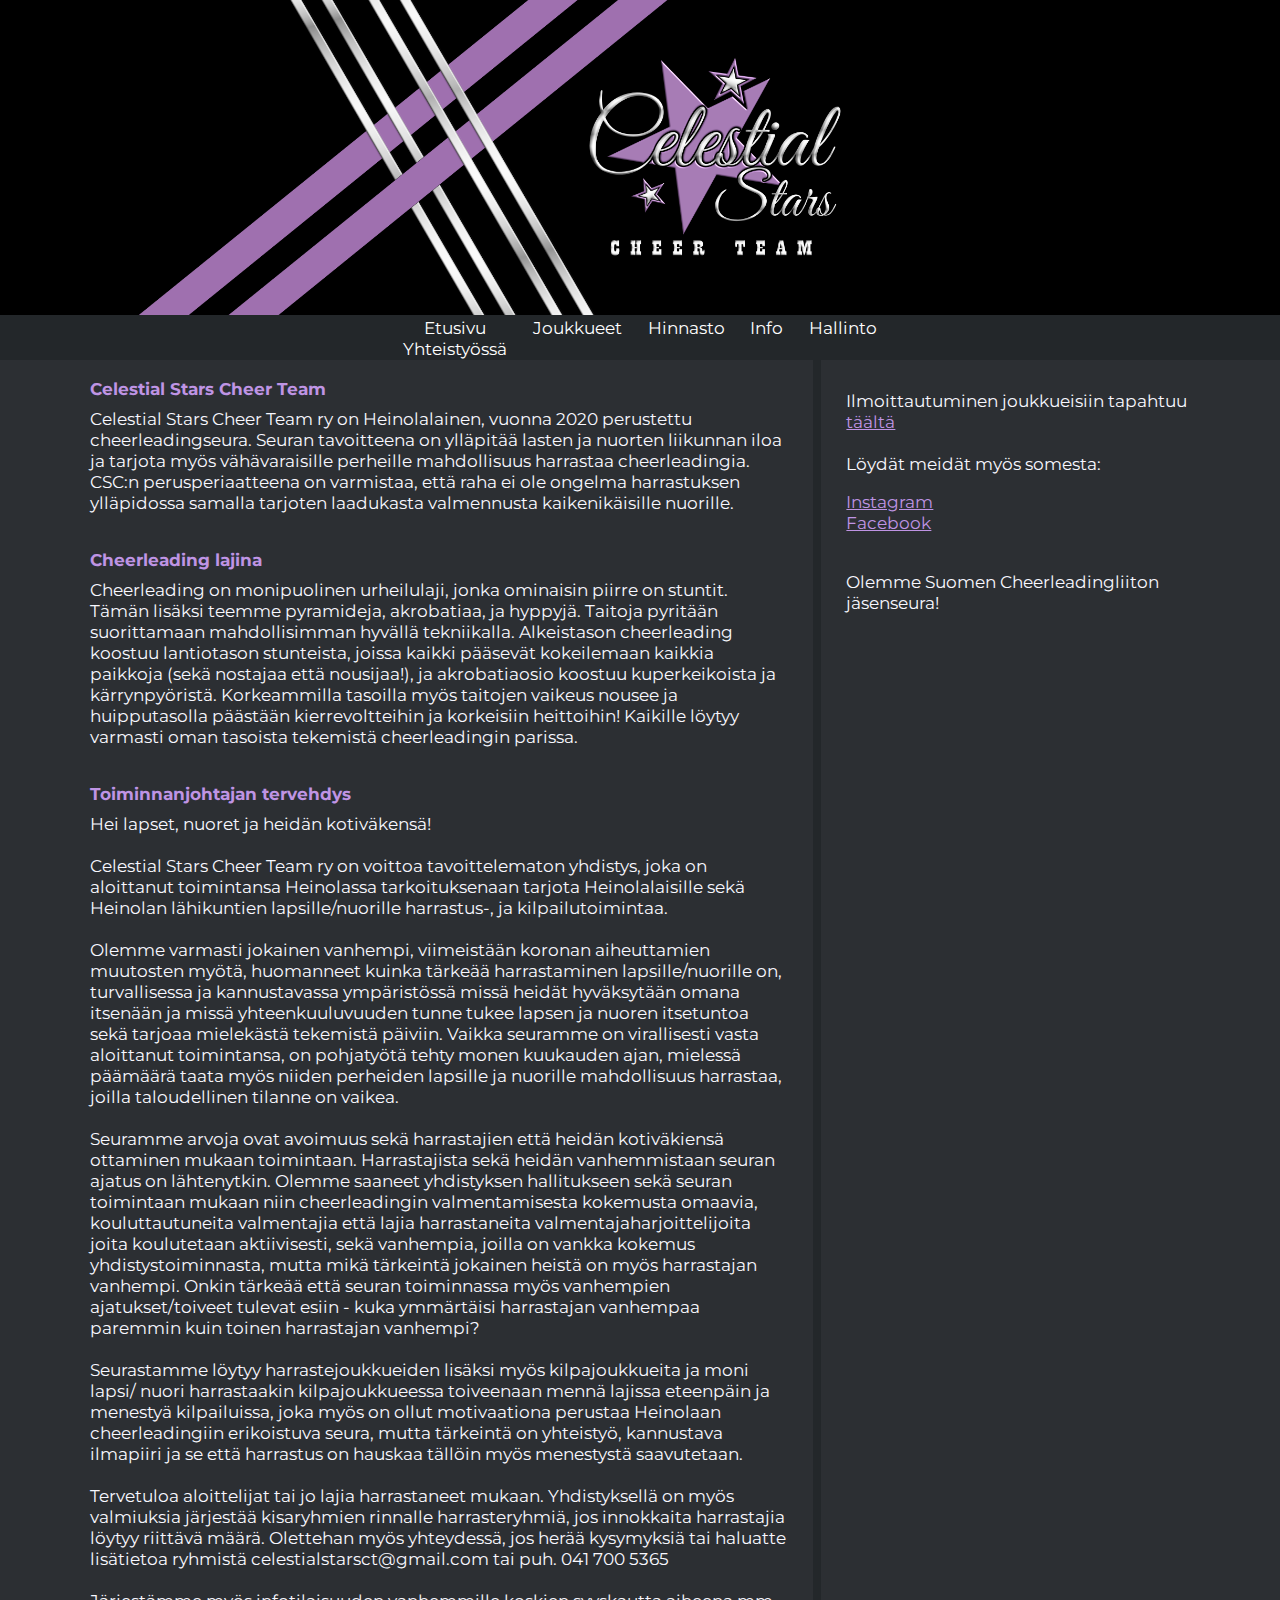
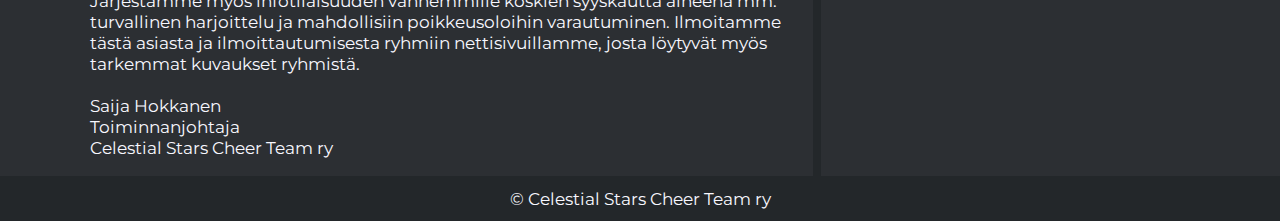
==== commit 0c792783: "Sponsors -page" ====
--- a/index.html
+++ b/index.html
@@ -18,8 +18,9 @@
         <a class="nav-link" href="pricing.html">Hinnasto</a>
         <a class="nav-link" href="info.html">Info</a>
         <a class="nav-link" href="board.html">Hallinto</a>
+        <a class="nav-link" href="sponsors.html">Yhteistyössä</a>
       </nav>
-git
+
       <section class="grid-content">
             <aside class="aside-left"></aside>
             <aside class="aside-right"></aside>
